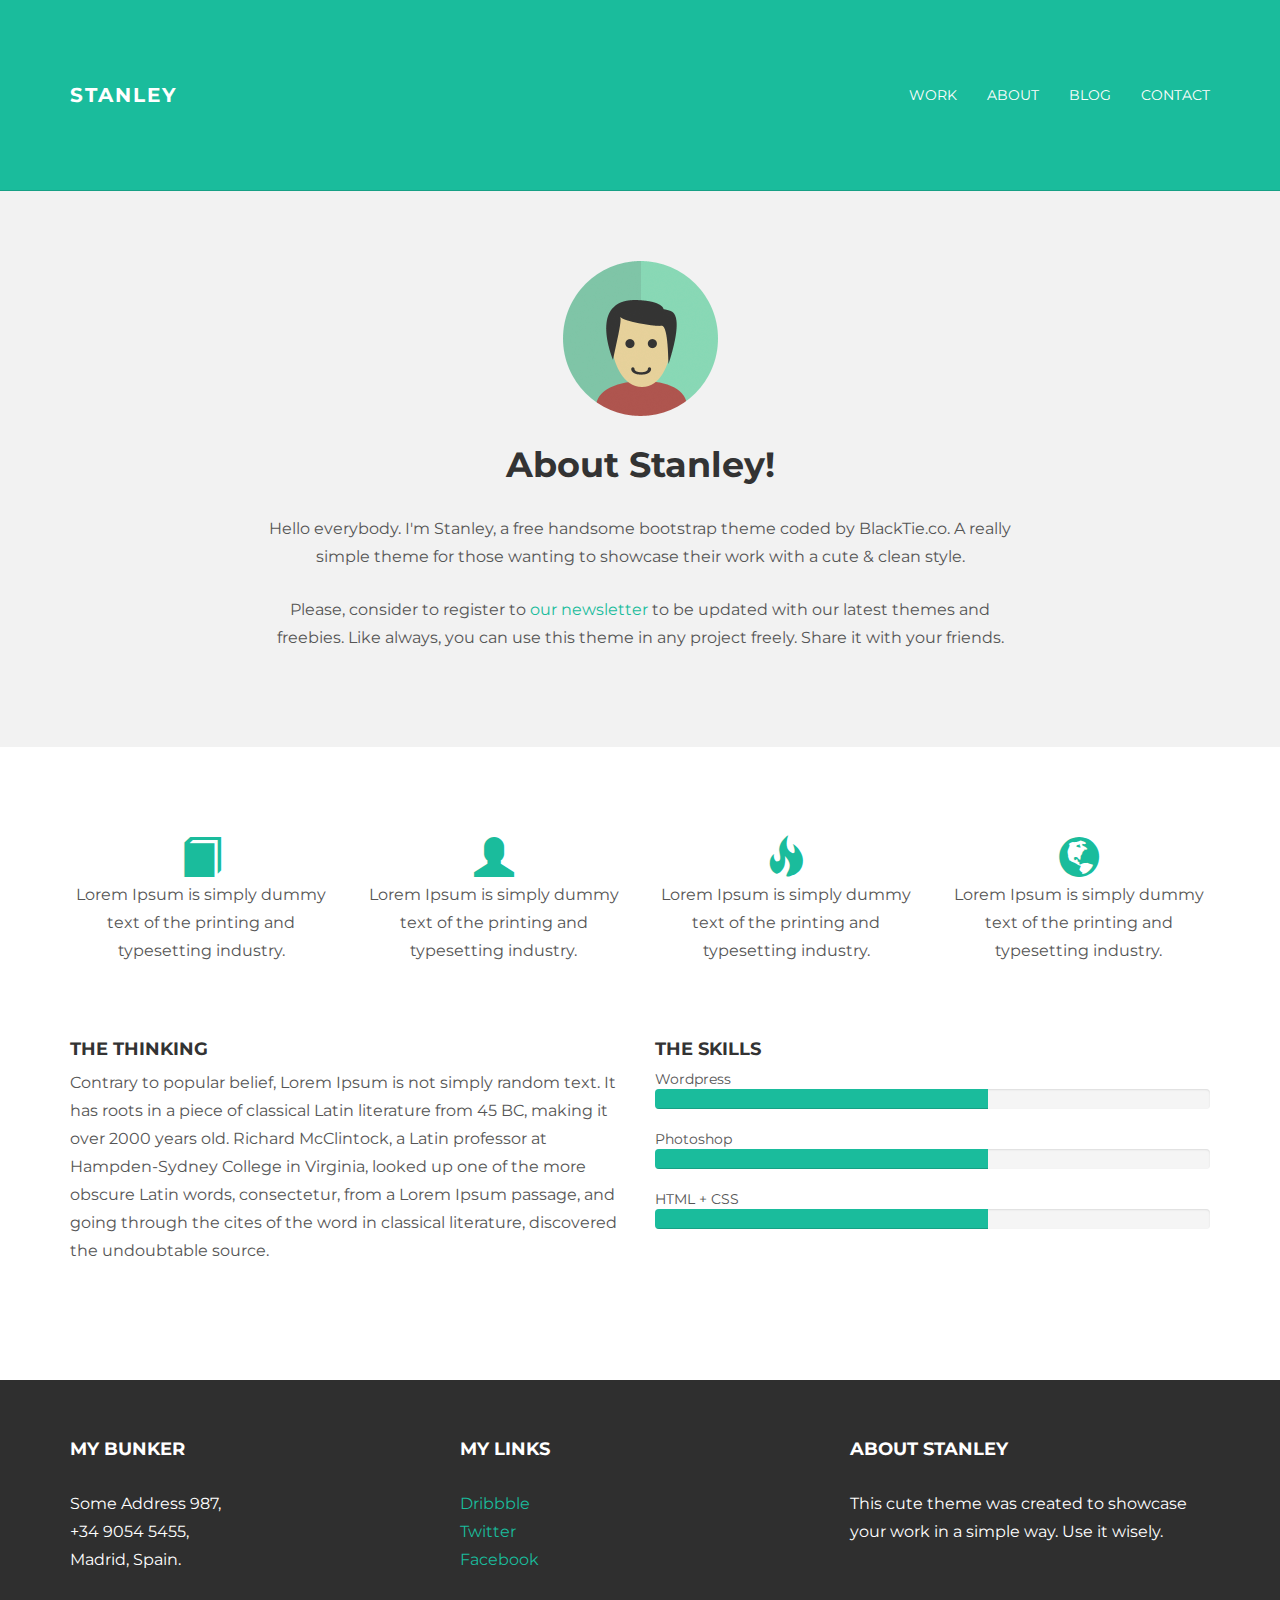
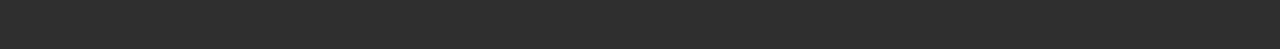
==== about.html @ da88680e "Add files via upload" ====
<!DOCTYPE html>
<html lang="en">
  <head>
    <meta charset="utf-8">
    <meta http-equiv="X-UA-Compatible" content="IE=edge">
    <meta name="viewport" content="width=device-width, initial-scale=1.0">
    <meta name="description" content="">
    <meta name="author" content="">
    <link rel="shortcut icon" href="../../docs-assets/ico/favicon.png">

    <title>STANLEY - Free Bootstrap Theme </title>

    <!-- Bootstrap core CSS -->
    <link href="assets/css/bootstrap.css" rel="stylesheet">


    <!-- Custom styles for this template -->
    <link href="assets/css/main.css" rel="stylesheet">

    <script src="https://code.jquery.com/jquery-1.10.2.min.js"></script>

    <!-- HTML5 shim and Respond.js IE8 support of HTML5 elements and media queries -->
    <!--[if lt IE 9]>
      <script src="https://oss.maxcdn.com/libs/html5shiv/3.7.0/html5shiv.js"></script>
      <script src="https://oss.maxcdn.com/libs/respond.js/1.3.0/respond.min.js"></script>
    <![endif]-->
  </head>

  <body>

    <!-- Static navbar -->
    <div class="navbar navbar-inverse navbar-static-top">
      <div class="container">
        <div class="navbar-header">
          <button type="button" class="navbar-toggle" data-toggle="collapse" data-target=".navbar-collapse">
            <span class="icon-bar"></span>
            <span class="icon-bar"></span>
            <span class="icon-bar"></span>
          </button>
          <a class="navbar-brand" href="index.html">STANLEY</a>
        </div>
        <div class="navbar-collapse collapse">
          <ul class="nav navbar-nav navbar-right">
            <li><a href="work.html">Work</a></li>
            <li><a href="about.html">About</a></li>
            <li><a href="blog.html">Blog</a></li>
            <li><a href="contact.html">Contact</a></li>
          </ul>
        </div><!--/.nav-collapse -->
      </div>
    </div>

	<!-- +++++ Welcome Section +++++ -->
	<div id="ww">
	    <div class="container">
			<div class="row">
				<div class="col-lg-8 col-lg-offset-2 centered">
					<img src="assets/img/user.png" alt="Stanley">
					<h1>About Stanley!</h1>
					<p>Hello everybody. I'm Stanley, a free handsome bootstrap theme coded by BlackTie.co. A really simple theme for those wanting to showcase their work with a cute & clean style.</p>
					<p>Please, consider to register to <a href="http://eepurl.com/IcgkX">our newsletter</a> to be updated with our latest themes and freebies. Like always, you can use this theme in any project freely. Share it with your friends.</p>
				
				</div><!-- /col-lg-8 -->
			</div><!-- /row -->
	    </div> <!-- /container -->
	</div><!-- /ww -->
	
	
	<!-- +++++ Information Section +++++ -->
	
	<div class="container pt">
		<div class="row mt centered">	
			<div class="col-lg-3">
				<span class="glyphicon glyphicon-book"></span>
				<p>Lorem Ipsum is simply dummy text of the printing and typesetting industry.</p>
			</div>
			
			<div class="col-lg-3">
				<span class="glyphicon glyphicon-user"></span>
				<p>Lorem Ipsum is simply dummy text of the printing and typesetting industry.</p>
			</div>

			<div class="col-lg-3">
				<span class="glyphicon glyphicon-fire"></span>
				<p>Lorem Ipsum is simply dummy text of the printing and typesetting industry.</p>
			</div>

			<div class="col-lg-3">
				<span class="glyphicon glyphicon-globe"></span>
				<p>Lorem Ipsum is simply dummy text of the printing and typesetting industry.</p>
			</div>
		</div><!-- /row -->
		
		<div class="row mt">
			<div class="col-lg-6">
				<h4>THE THINKING</h4>
				<p>Contrary to popular belief, Lorem Ipsum is not simply random text. It has roots in a piece of classical Latin literature from 45 BC, making it over 2000 years old. Richard McClintock, a Latin professor at Hampden-Sydney College in Virginia, looked up one of the more obscure Latin words, consectetur, from a Lorem Ipsum passage, and going through the cites of the word in classical literature, discovered the undoubtable source.</p>
			</div><!-- /colg-lg-6 -->
			
			<div class="col-lg-6">
				<h4>THE SKILLS</h4>
				Wordpress
				<div class="progress">
					<div class="progress-bar progress-bar-theme" role="progressbar" aria-valuenow="60" aria-valuemin="0" aria-valuemax="100" style="width: 60%;">
						<span class="sr-only">60% Complete</span>
					</div>
				</div>

				Photoshop
				<div class="progress">
					<div class="progress-bar progress-bar-theme" role="progressbar" aria-valuenow="80" aria-valuemin="0" aria-valuemax="100" style="width: 60%;">
						<span class="sr-only">80% Complete</span>
					</div>
				</div>
				
				HTML + CSS
				<div class="progress">
					<div class="progress-bar progress-bar-theme" role="progressbar" aria-valuenow="95" aria-valuemin="0" aria-valuemax="100" style="width: 60%;">
						<span class="sr-only">95% Complete</span>
					</div>
				</div>

			</div><!-- /col-lg-6 -->
		</div><!-- /row -->
	</div><!-- /container -->
	
	
	<!-- +++++ Footer Section +++++ -->
	
	<div id="footer">
		<div class="container">
			<div class="row">
				<div class="col-lg-4">
					<h4>My Bunker</h4>
					<p>
						Some Address 987,<br/>
						+34 9054 5455, <br/>
						Madrid, Spain.
					</p>
				</div><!-- /col-lg-4 -->
				
				<div class="col-lg-4">
					<h4>My Links</h4>
					<p>
						<a href="#">Dribbble</a><br/>
						<a href="#">Twitter</a><br/>
						<a href="#">Facebook</a>
					</p>
				</div><!-- /col-lg-4 -->
				
				<div class="col-lg-4">
					<h4>About Stanley</h4>
					<p>This cute theme was created to showcase your work in a simple way. Use it wisely.</p>
				</div><!-- /col-lg-4 -->
			
			</div>
		
		</div>
	</div>
	

    <!-- Bootstrap core JavaScript
    ================================================== -->
    <!-- Placed at the end of the document so the pages load faster -->
    <script src="assets/js/bootstrap.min.js"></script>
  </body>
</html>
---- assets/css/main.css ----
/*
 * Author: Carlos Alvarez
 * URL: http://alvarez.is
 *
 * Project Name: STANLEY - Free Bootstrap 3 Theme
 * Version: 1.0
 * URL: http://blacktie.co
 */

@import url(http://fonts.googleapis.com/css?family=Montserrat:400,700);

body {
  	background-color: #ffffff;
  	font-family: 'Montserrat', sans-serif;
    font-weight: 400;
    font-size: 14px;
    color: #555;

    -webkit-font-smoothing: antialiased;
    -webkit-overflow-scrolling: touch;
}

/* Titles */
h1, h2, h3, h4, h5, h6 {
	font-family: 'Montserrat', sans-serif;
    font-weight: 700;
    color: #333;
}

h1 {
	font-size: 35px;
	margin-top: 30px;
	margin-bottom: 30px;
}



/* Paragraph & Typographic */
p {
    line-height: 28px;
    margin-bottom: 25px;
    font-size: 16px;
}

.centered {
    text-align: center;
}

/* Links */
a {
    color: #1abc9c;
    word-wrap: break-word;

    -webkit-transition: color 0.1s ease-in, background 0.1s ease-in;
    -moz-transition: color 0.1s ease-in, background 0.1s ease-in;
    -ms-transition: color 0.1s ease-in, background 0.1s ease-in;
    -o-transition: color 0.1s ease-in, background 0.1s ease-in;
    transition: color 0.1s ease-in, background 0.1s ease-in;
}

a:hover,
a:focus {
    color: #7b7b7b;
    text-decoration: none;
    outline: 0;
}

a:before,
a:after {
    -webkit-transition: color 0.1s ease-in, background 0.1s ease-in;
    -moz-transition: color 0.1s ease-in, background 0.1s ease-in;
    -ms-transition: color 0.1s ease-in, background 0.1s ease-in;
    -o-transition: color 0.1s ease-in, background 0.1s ease-in;
    transition: color 0.1s ease-in, background 0.1s ease-in;
}

 hr {
    display: block;
    height: 1px;
    border: 0;
    border-top: 1px solid #ccc;
    margin: 1em 0;
    padding: 0;
}


.navbar {
	text-transform: uppercase;
	margin-bottom: 0px;
}

.navbar-inverse {
	padding-bottom: 70px;
	padding-top: 70px;
}

.navbar-inverse {
	background-color: #1abc9c;
	border-color: #16a085;
}

.navbar-inverse .navbar-nav > li > a {
	color: white;
}

.navbar-inverse .navbar-nav > li > a:hover {
	color: #222222;
}

.navbar-brand {
	font-weight: 700;
	font-size: 20px;
	letter-spacing: 2px;
}

.navbar-inverse .navbar-brand {
	color: white;
}

.navbar-inverse .navbar-toggle {
	border-color: transparent;
}

.progress-bar-theme {
  background-color: #1abc9c;
}


/* Helpers */

.mt {
	margin-top: 40px;
	margin-bottom: 40px;
}

.pt {
	padding-top: 50px;
	padding-bottom: 50px;
}


/* +++++ WRAP SECTIONS +++++ */

#ww {
	padding-top: 70px;
	padding-bottom: 70px;
	background-color: #f2f2f2;
}


#footer {
	background-color: #2f2f2f;
	padding-top: 50px;
	padding-bottom: 50px; 
}

#footer p {
	color: white;
}

#footer h4 {
	color: white;
	text-transform: uppercase;
	padding-bottom: 20px;
}


/* +++++ Color Wraps / Blog Page +++++ */

#grey {
	padding-top: 60px;
	padding-bottom: 60px;
	background-color: #f2f2f2;
}

#white {
	padding-top: 60px;
	padding-bottom: 60px;
	background-color: #ffffff;
}



/* Blog Date*/
bd {
	font-size: 12px;
	text-transform: uppercase;
	color: #d2d2d2;
	font-weight: 700;
}

/* Blog Author*/
ba {
	font-size: 12px;
	text-transform: uppercase;
}

/* Blog Quote */
.bq {
	font-size: 22px;
	padding-top: 30px;
}

/* Blog Tags */
bt {
	font-size: 12px;
}

/* ================== PORTFOLIO IMAGES HOVER EFFECT ================== */
/* Effects also are controled by hover.zoom.js */
.zoom { 
    display:block; 
    position:relative; 
    overflow:hidden; 
    background:transparent url(../img/loader.gif) no-repeat center;
}


    .zoomOverlay {
        position:absolute;
        top:0; left:0;
        bottom:0; right:0;
        display:none;
        background-image:url(../img/zoom.png);
        background-repeat:no-repeat;
        background-position:center;
    }

.zoom2 {
	opacity: 1;
}

.zoom2:hover {
	opacity: 0.5;
}

/* glyphicon Configuration */

.glyphicon {
	font-size: 40px;
	color: #1abc9c;
}
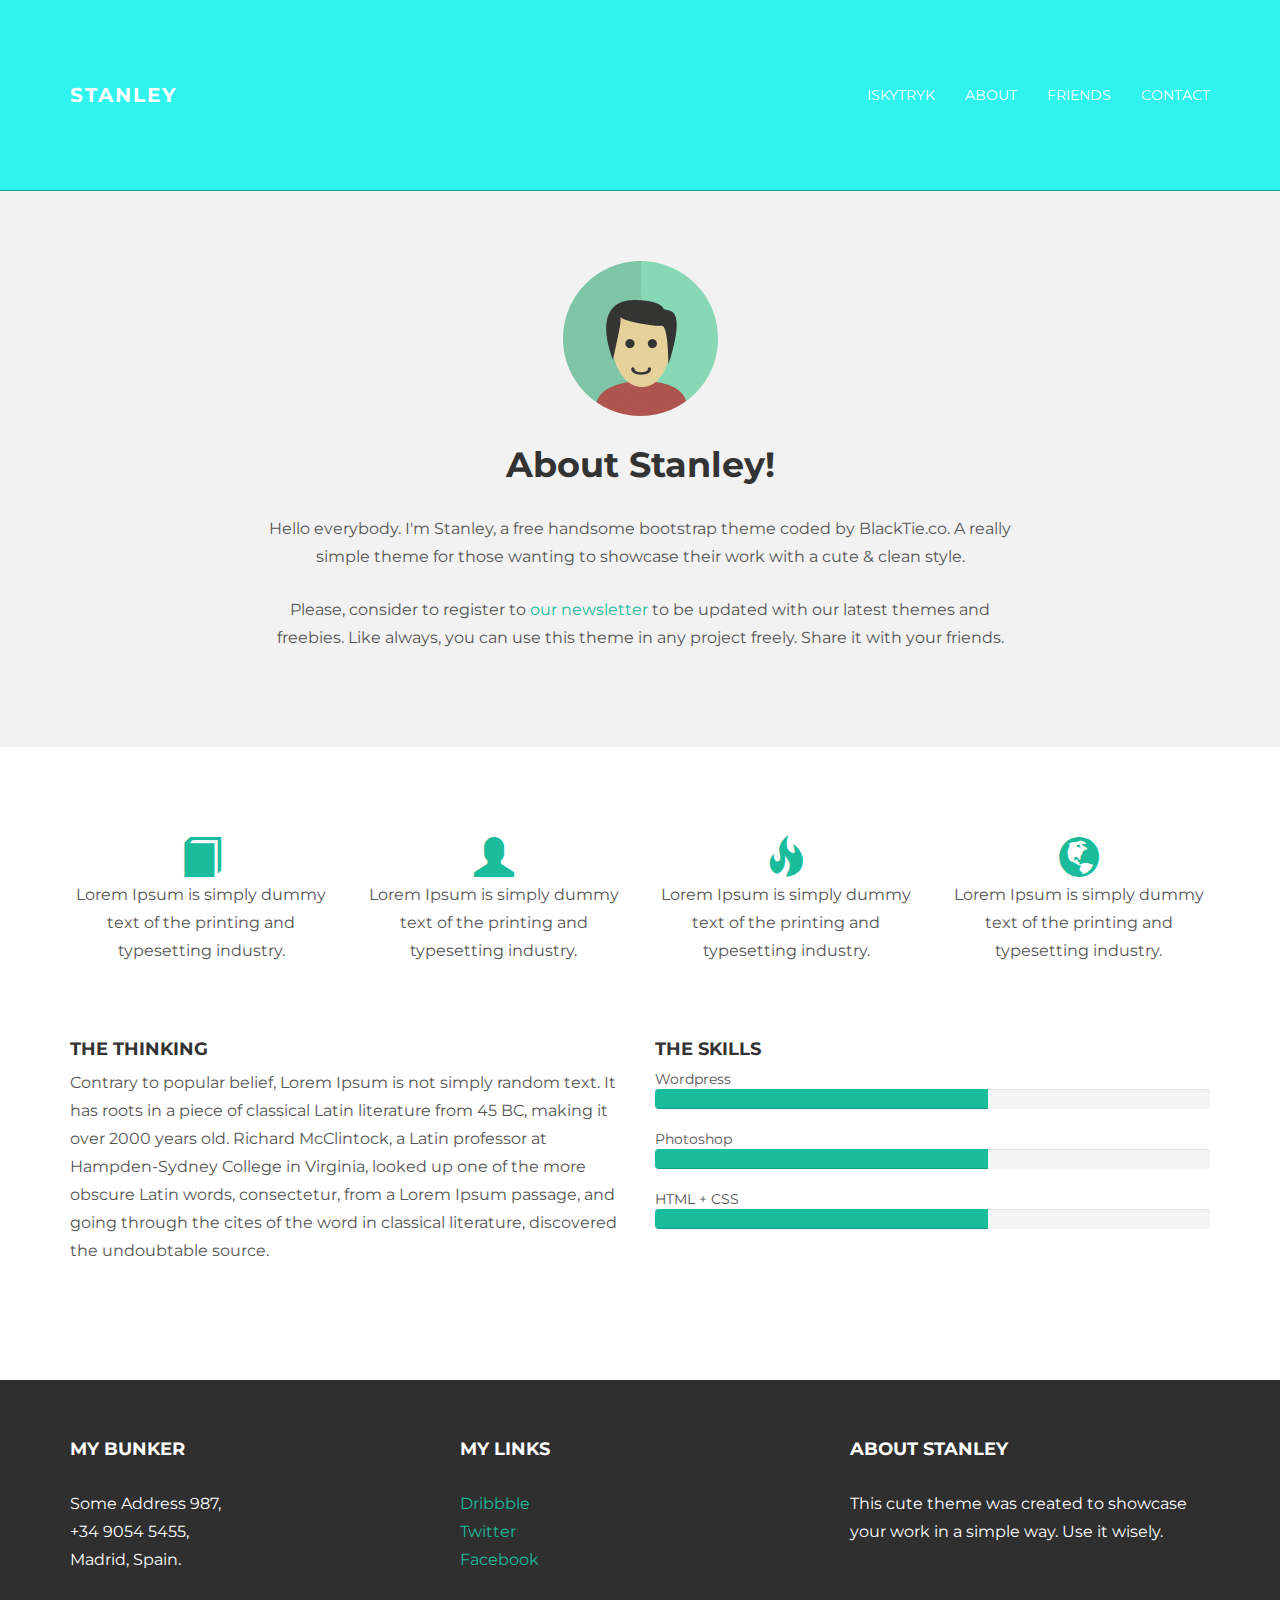
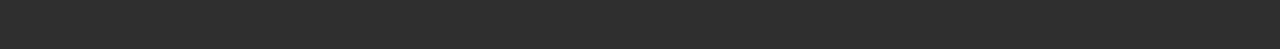
==== commit 55f9e2ec: "Changing template" ====
--- a/about.html
+++ b/about.html
@@ -41,9 +41,9 @@
         </div>
         <div class="navbar-collapse collapse">
           <ul class="nav navbar-nav navbar-right">
-            <li><a href="work.html">Work</a></li>
+            <li><a href="ISkyTryk.html">ISkyTryk</a></li>
             <li><a href="about.html">About</a></li>
-            <li><a href="blog.html">Blog</a></li>
+            <li><a href="friends.html">Friends</a></li>
             <li><a href="contact.html">Contact</a></li>
           </ul>
         </div><!--/.nav-collapse -->
@@ -59,22 +59,22 @@
 					<h1>About Stanley!</h1>
 					<p>Hello everybody. I'm Stanley, a free handsome bootstrap theme coded by BlackTie.co. A really simple theme for those wanting to showcase their work with a cute & clean style.</p>
 					<p>Please, consider to register to <a href="http://eepurl.com/IcgkX">our newsletter</a> to be updated with our latest themes and freebies. Like always, you can use this theme in any project freely. Share it with your friends.</p>
-				
+
 				</div><!-- /col-lg-8 -->
 			</div><!-- /row -->
 	    </div> <!-- /container -->
 	</div><!-- /ww -->
-	
-	
+
+
 	<!-- +++++ Information Section +++++ -->
-	
+
 	<div class="container pt">
-		<div class="row mt centered">	
+		<div class="row mt centered">
 			<div class="col-lg-3">
 				<span class="glyphicon glyphicon-book"></span>
 				<p>Lorem Ipsum is simply dummy text of the printing and typesetting industry.</p>
 			</div>
-			
+
 			<div class="col-lg-3">
 				<span class="glyphicon glyphicon-user"></span>
 				<p>Lorem Ipsum is simply dummy text of the printing and typesetting industry.</p>
@@ -90,13 +90,13 @@
 				<p>Lorem Ipsum is simply dummy text of the printing and typesetting industry.</p>
 			</div>
 		</div><!-- /row -->
-		
+
 		<div class="row mt">
 			<div class="col-lg-6">
 				<h4>THE THINKING</h4>
 				<p>Contrary to popular belief, Lorem Ipsum is not simply random text. It has roots in a piece of classical Latin literature from 45 BC, making it over 2000 years old. Richard McClintock, a Latin professor at Hampden-Sydney College in Virginia, looked up one of the more obscure Latin words, consectetur, from a Lorem Ipsum passage, and going through the cites of the word in classical literature, discovered the undoubtable source.</p>
 			</div><!-- /colg-lg-6 -->
-			
+
 			<div class="col-lg-6">
 				<h4>THE SKILLS</h4>
 				Wordpress
@@ -112,7 +112,7 @@
 						<span class="sr-only">80% Complete</span>
 					</div>
 				</div>
-				
+
 				HTML + CSS
 				<div class="progress">
 					<div class="progress-bar progress-bar-theme" role="progressbar" aria-valuenow="95" aria-valuemin="0" aria-valuemax="100" style="width: 60%;">
@@ -123,10 +123,10 @@
 			</div><!-- /col-lg-6 -->
 		</div><!-- /row -->
 	</div><!-- /container -->
-	
-	
+
+
 	<!-- +++++ Footer Section +++++ -->
-	
+
 	<div id="footer">
 		<div class="container">
 			<div class="row">
@@ -138,7 +138,7 @@
 						Madrid, Spain.
 					</p>
 				</div><!-- /col-lg-4 -->
-				
+
 				<div class="col-lg-4">
 					<h4>My Links</h4>
 					<p>
@@ -147,17 +147,17 @@
 						<a href="#">Facebook</a>
 					</p>
 				</div><!-- /col-lg-4 -->
-				
+
 				<div class="col-lg-4">
 					<h4>About Stanley</h4>
 					<p>This cute theme was created to showcase your work in a simple way. Use it wisely.</p>
 				</div><!-- /col-lg-4 -->
-			
+
 			</div>
-		
+
 		</div>
 	</div>
-	
+
 
     <!-- Bootstrap core JavaScript
     ================================================== -->
--- a/assets/css/main.css
+++ b/assets/css/main.css
@@ -95,7 +95,7 @@
 }
 
 .navbar-inverse {
-	background-color: #1abc9c;
+	background-color: #2ff4ee;
 	border-color: #16a085;
 }
 
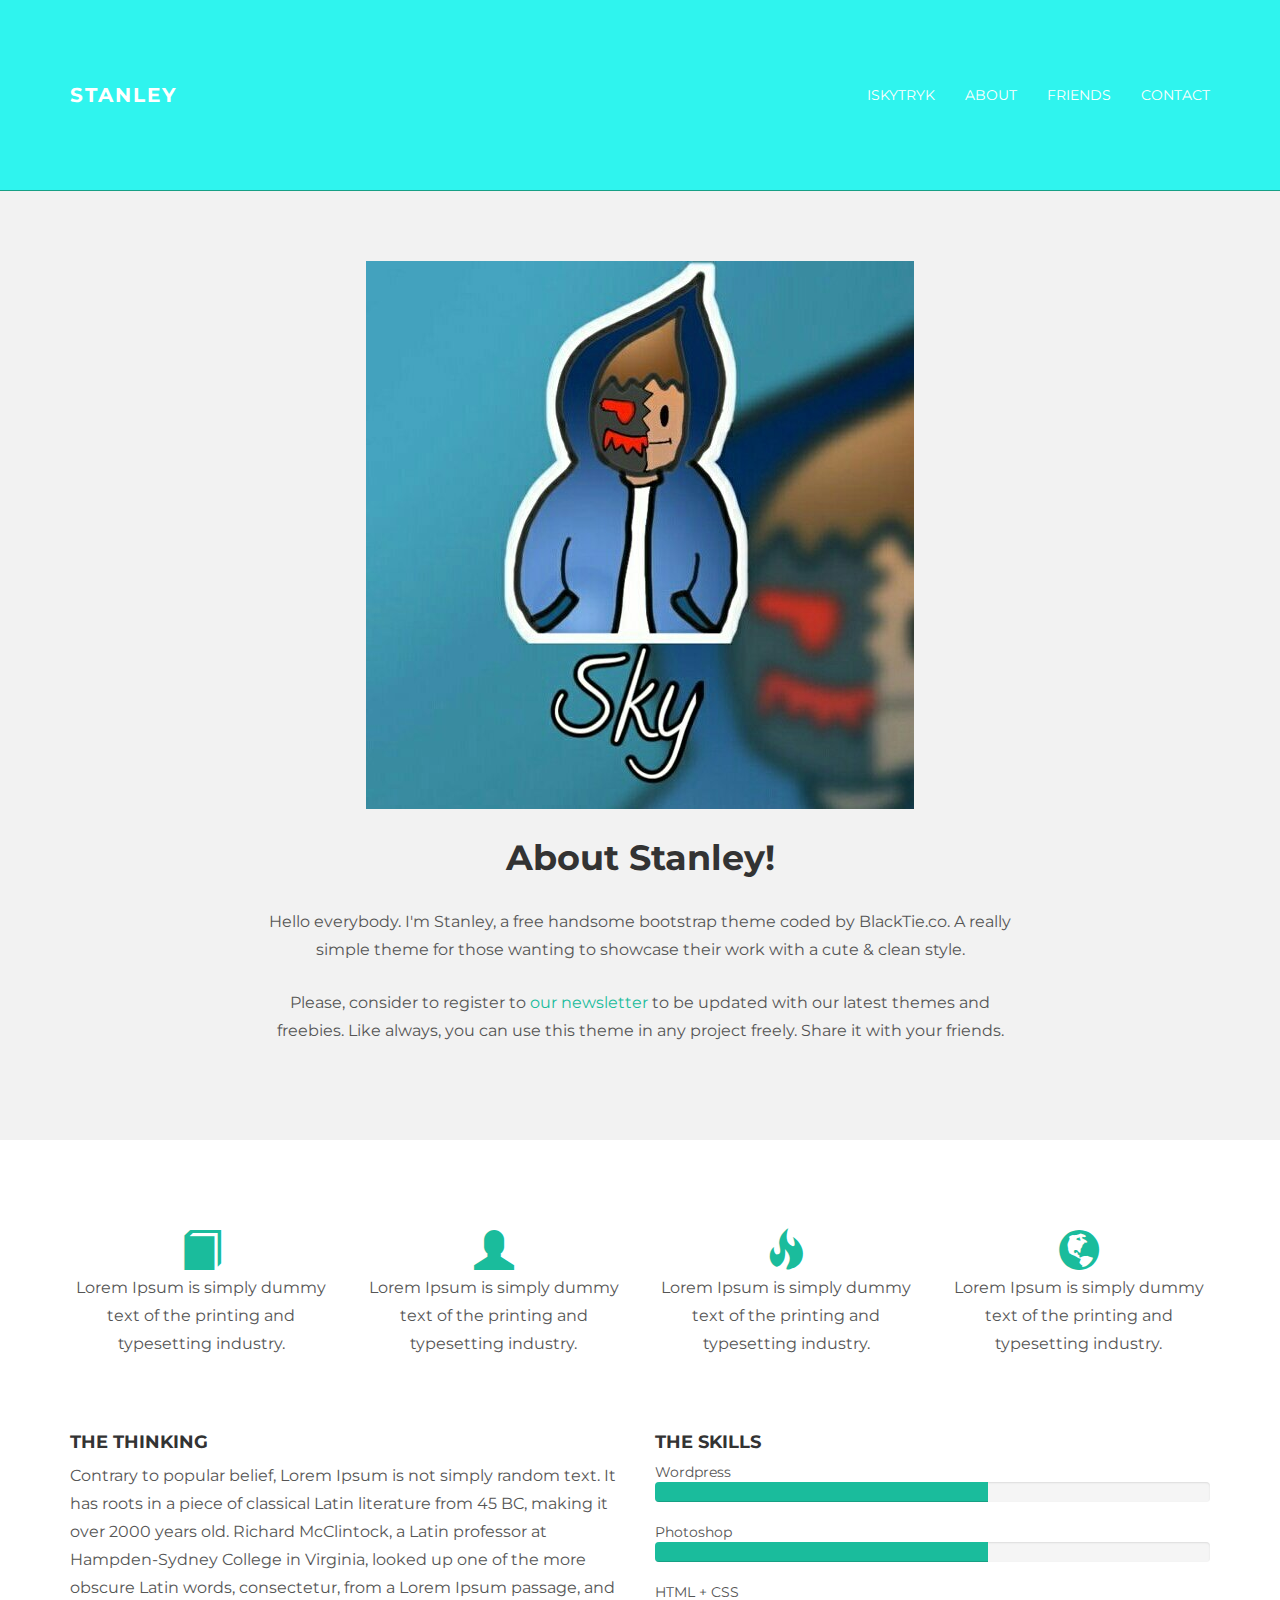
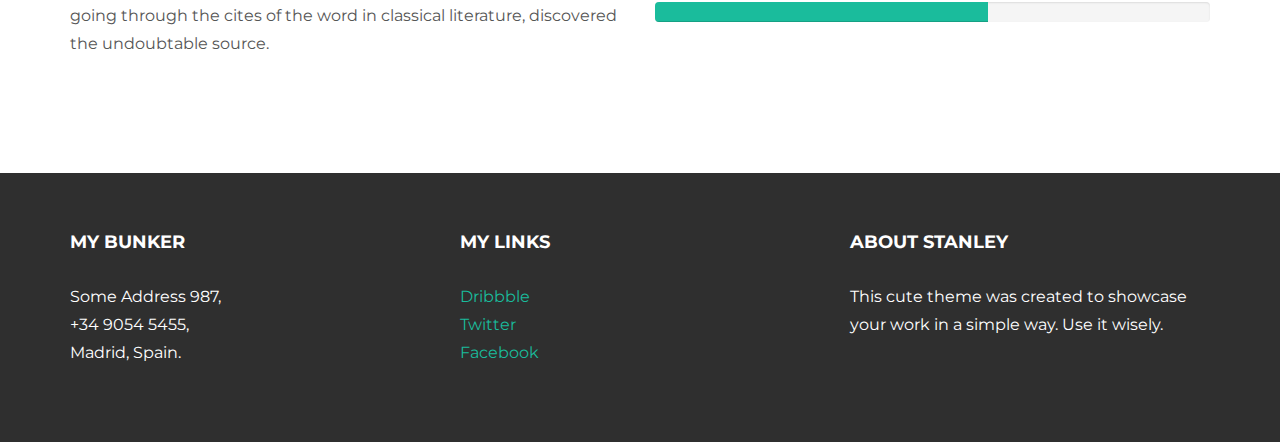
==== commit 4230d893: "update" ====
--- a/about.html
+++ b/about.html
@@ -55,7 +55,7 @@
 	    <div class="container">
 			<div class="row">
 				<div class="col-lg-8 col-lg-offset-2 centered">
-					<img src="assets/img/user.png" alt="Stanley">
+					<img src="sky.jpg" alt="ISkytryk" />
 					<h1>About Stanley!</h1>
 					<p>Hello everybody. I'm Stanley, a free handsome bootstrap theme coded by BlackTie.co. A really simple theme for those wanting to showcase their work with a cute & clean style.</p>
 					<p>Please, consider to register to <a href="http://eepurl.com/IcgkX">our newsletter</a> to be updated with our latest themes and freebies. Like always, you can use this theme in any project freely. Share it with your friends.</p>
